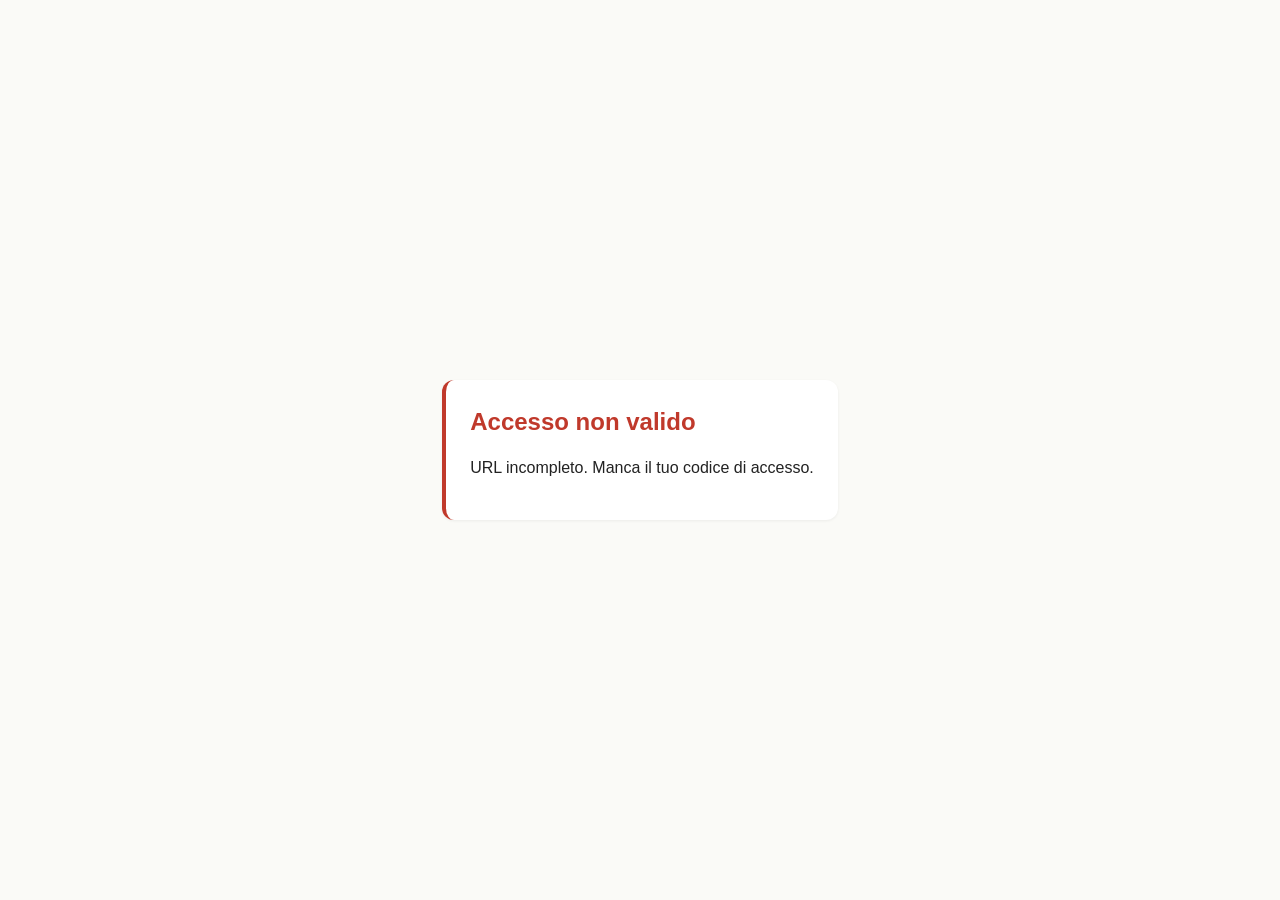
==== index.html @ d7923fe0 "Add files via upload" ====
<!DOCTYPE html>
<html lang="it">
<head>
<meta charset="UTF-8">
<meta name="viewport" content="width=device-width, initial-scale=1.0">
<title>Atlas Coaching</title>
<link rel="stylesheet" href="style.css">
</head>
<body>

<div id="loading" class="state-screen">
  <div class="spinner"></div>
  <p>Caricamento...</p>
</div>

<div id="error" class="state-screen hidden">
  <div class="card error-card">
    <h2>Accesso non valido</h2>
    <p id="errorMsg">Token mancante o non riconosciuto.</p>
  </div>
</div>

<div id="welcome" class="state-screen hidden">
  <div class="card welcome-card">
    <div class="brand">Coaching Enrico Lampis</div>
    <h1>Benvenuto, <span id="welcomeName">—</span></h1>
    <p class="lead">
      Il tuo percorso e' pronto. Quando clicchi <strong>Inizia</strong>, parte il conteggio dei 90 giorni
      e ricevi automaticamente ogni giorno la lezione, l'allenamento della settimana e il piano alimentare.
    </p>
    <p class="lead-sub">
      Non devi cercare nulla: tutto arriva qui, alla tua pagina.
    </p>
    <button id="btnStart" class="btn-primary">INIZIA IL MIO PERCORSO</button>
  </div>
</div>

<div id="dashboard" class="hidden">
  <header class="topbar">
    <div class="brand">Coaching Enrico Lampis</div>
    <div class="user-meta">
      <span id="userName">—</span>
      <span class="dot">&middot;</span>
      <span>Giorno <strong id="dayCount">—</strong></span>
      <span class="dot">&middot;</span>
      <span>Settimana <strong id="weekCount">—</strong></span>
    </div>
  </header>

  <main>
    <!-- LEZIONE OGGI -->
    <section class="hero">
      <div class="hero-badge">Lezione di oggi</div>
      <h2 id="lessonTitle">—</h2>
      <div id="lessonPlayer" class="video-frame hidden">
        <iframe id="lessonIframe" allowfullscreen allow="accelerometer; autoplay; clipboard-write; encrypted-media; gyroscope; picture-in-picture; web-share"></iframe>
      </div>
      <p id="lessonEmpty" class="muted hidden">La lezione di oggi non e' ancora disponibile.</p>
    </section>

    <!-- DELIVERY SETTIMANA -->
    <section class="grid">
      <div class="card delivery">
        <h3>Allenamento — settimana corrente</h3>
        <p id="allenTitle" class="card-sub">—</p>
        <a id="allenLink" class="btn-secondary hidden" target="_blank" rel="noopener">Apri PDF</a>
        <p id="allenEmpty" class="muted hidden">Materiale non disponibile.</p>
      </div>

      <div class="card delivery">
        <h3>Piano dieta — settimana corrente</h3>
        <p id="dietTitle" class="card-sub">—</p>
        <a id="dietLink" class="btn-secondary hidden" target="_blank" rel="noopener">Apri PDF</a>
        <p id="dietEmpty" class="muted hidden">Materiale non disponibile.</p>
      </div>

      <div class="card delivery">
        <h3>Lista spesa — settimana corrente</h3>
        <p id="spesaTitle" class="card-sub">—</p>
        <a id="spesaLink" class="btn-secondary hidden" target="_blank" rel="noopener">Apri PDF</a>
        <p id="spesaEmpty" class="muted hidden">Materiale non disponibile.</p>
      </div>

      <div class="card delivery">
        <h3>Libreria esercizi</h3>
        <p class="card-sub">Video di riferimento per ogni esercizio del programma.</p>
        <a href="libreria_esercizi.html" class="btn-secondary" target="_blank">Apri libreria</a>
      </div>
    </section>

    <!-- ARCHIVI -->
    <section class="archives">
      <h3>Le tue lezioni</h3>
      <ul id="lessonsList" class="list"></ul>
      <p id="lessonsListEmpty" class="muted hidden">Nessuna lezione precedente.</p>

      <h3>Allenamenti precedenti</h3>
      <ul id="allenList" class="list"></ul>

      <h3>Diete precedenti</h3>
      <ul id="dietList" class="list"></ul>

      <h3>Liste spesa precedenti</h3>
      <ul id="spesaList" class="list"></ul>
    </section>
  </main>

  <footer>
    Coaching Enrico Lampis &middot; <span id="footerStart">—</span>
  </footer>
</div>

<script src="app.js"></script>
</body>
</html>
---- style.css ----
:root {
  --navy: #1a2942;
  --bordeaux: #4a0f14;
  --gold: #c9a35e;
  --cream: #f8f3e9;
  --grey: #6b6b6b;
  --bg: #fafaf7;
  --shadow: 0 1px 3px rgba(0,0,0,0.06);
  --shadow-hover: 0 6px 18px rgba(0,0,0,0.1);
}
* { box-sizing: border-box; }
body {
  font-family: -apple-system, BlinkMacSystemFont, "Segoe UI", Roboto, sans-serif;
  margin: 0; background: var(--bg); color: #222; line-height: 1.5;
}
.hidden { display: none !important; }
.muted { color: var(--grey); font-size: 14px; }
.dot { color: #bbb; margin: 0 6px; }

/* STATE SCREENS (loading / welcome / error) */
.state-screen {
  min-height: 100vh; display: flex; align-items: center; justify-content: center;
  padding: 24px;
}
.spinner {
  width: 36px; height: 36px;
  border: 3px solid #eee; border-top-color: var(--navy);
  border-radius: 50%; animation: spin 0.8s linear infinite;
  margin: 0 auto 12px;
}
@keyframes spin { to { transform: rotate(360deg); } }

.card {
  background: white; border-radius: 12px; padding: 24px;
  box-shadow: var(--shadow); max-width: 520px;
}
.welcome-card {
  text-align: center;
  border-top: 4px solid var(--gold);
}
.welcome-card .brand {
  font-size: 12px; letter-spacing: 2px;
  color: var(--gold); text-transform: uppercase; margin-bottom: 10px;
}
.welcome-card h1 { margin: 6px 0 16px; color: var(--navy); }
.lead { color: #444; }
.lead-sub { color: var(--grey); font-size: 14px; margin: 12px 0 24px; }
.error-card { border-left: 4px solid #c0392b; }
.error-card h2 { margin: 0 0 8px; color: #c0392b; }

.btn-primary {
  background: var(--bordeaux); color: white; border: none;
  padding: 14px 28px; font-size: 15px; font-weight: 600; letter-spacing: 0.5px;
  border-radius: 8px; cursor: pointer; transition: all 0.15s;
}
.btn-primary:hover { background: var(--navy); transform: translateY(-1px); box-shadow: var(--shadow-hover); }

.btn-secondary {
  display: inline-block;
  background: var(--navy); color: white;
  padding: 10px 18px; border-radius: 6px;
  text-decoration: none; font-size: 14px; font-weight: 500;
  margin-top: 8px;
}
.btn-secondary:hover { background: var(--bordeaux); }

/* DASHBOARD */
.topbar {
  background: var(--navy); color: var(--cream);
  padding: 16px 24px;
  display: flex; align-items: center; justify-content: space-between;
  flex-wrap: wrap; gap: 10px;
}
.topbar .brand {
  font-size: 13px; letter-spacing: 1.5px; text-transform: uppercase;
  color: var(--gold);
}
.user-meta { font-size: 14px; color: #cfcfcf; }
.user-meta strong { color: white; }

main { max-width: 1100px; margin: 0 auto; padding: 24px 20px 60px; }

.hero {
  background: white; border-radius: 12px; padding: 24px;
  box-shadow: var(--shadow); margin-bottom: 24px;
  border-top: 4px solid var(--bordeaux);
}
.hero-badge {
  display: inline-block;
  background: var(--gold); color: white;
  padding: 4px 12px; border-radius: 4px;
  font-size: 11px; letter-spacing: 1.5px;
  text-transform: uppercase; font-weight: 600;
  margin-bottom: 10px;
}
.hero h2 { margin: 0 0 18px; color: var(--navy); font-size: 22px; }

.video-frame {
  position: relative; padding-bottom: 56.25%; height: 0;
  border-radius: 8px; overflow: hidden; background: #000;
}
.video-frame iframe {
  position: absolute; top: 0; left: 0;
  width: 100%; height: 100%; border: 0;
}

/* GRID DELIVERY */
.grid {
  display: grid; grid-template-columns: repeat(auto-fit, minmax(260px, 1fr));
  gap: 16px; margin-bottom: 32px;
}
.delivery {
  border-left: 3px solid var(--navy);
  display: flex; flex-direction: column;
  transition: all 0.15s;
}
.delivery:hover { transform: translateY(-2px); box-shadow: var(--shadow-hover); }
.delivery h3 { margin: 0 0 6px; color: var(--bordeaux); font-size: 16px; }
.card-sub { margin: 0 0 8px; color: #555; font-size: 14px; }

/* ARCHIVIES */
.archives { margin-top: 12px; }
.archives h3 {
  color: var(--navy); border-bottom: 1px solid #ddd; padding-bottom: 6px;
  margin-top: 24px; margin-bottom: 10px; font-size: 16px;
}
.list { list-style: none; padding: 0; margin: 0; }
.list li {
  background: white; padding: 10px 14px; border-radius: 6px;
  margin-bottom: 6px; box-shadow: var(--shadow);
  display: flex; justify-content: space-between; align-items: center;
  flex-wrap: wrap; gap: 8px;
}
.list li a { color: var(--navy); text-decoration: none; font-weight: 500; }
.list li a:hover { color: var(--bordeaux); text-decoration: underline; }
.list li .meta { font-size: 12px; color: var(--grey); }

footer {
  text-align: center; padding: 20px; color: var(--grey); font-size: 12px;
}
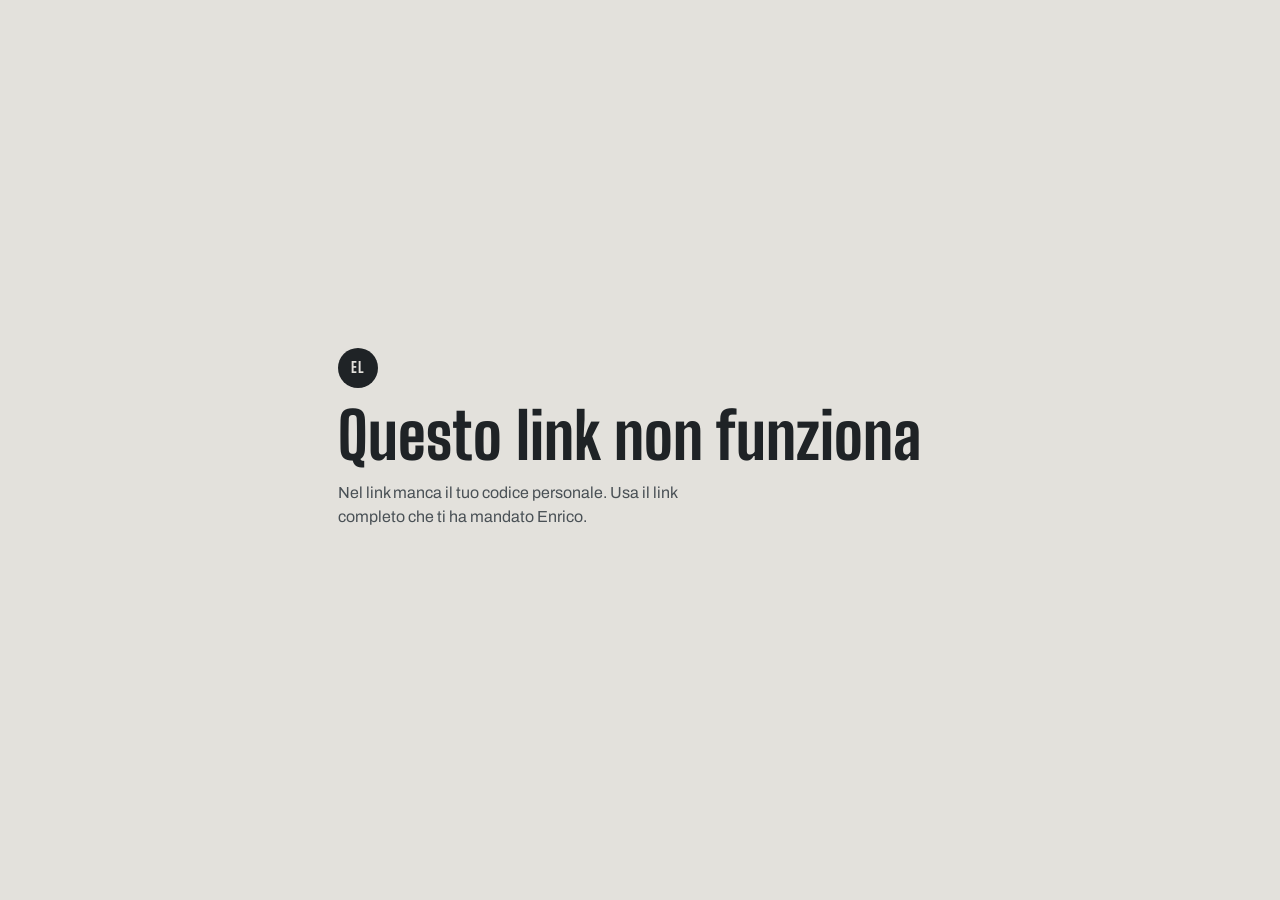
==== commit cf585f86: "Atlas Coaching v2: nuova interfaccia (settimana in primo piano, storico, font self-hosted, niente le" ====
--- a/index.html
+++ b/index.html
@@ -2,112 +2,89 @@
 <html lang="it">
 <head>
 <meta charset="UTF-8">
-<meta name="viewport" content="width=device-width, initial-scale=1.0">
-<title>Atlas Coaching</title>
+<meta name="viewport" content="width=device-width, initial-scale=1, viewport-fit=cover">
+<meta name="robots" content="noindex, nofollow">
+<meta name="referrer" content="no-referrer">
+<meta name="theme-color" content="#E3E1DC">
+<title>Il tuo percorso | Coaching Enrico Lampis</title>
+<link rel="icon" href="data:image/svg+xml,%3Csvg xmlns='http://www.w3.org/2000/svg' viewBox='0 0 32 32'%3E%3Ccircle cx='16' cy='16' r='15' fill='%231F2326'/%3E%3Ccircle cx='16' cy='16' r='5' fill='%23E3E1DC'/%3E%3C/svg%3E">
+<link rel="stylesheet" href="assets/fonts.css">
 <link rel="stylesheet" href="style.css">
 </head>
 <body>
 
-<div id="loading" class="state-screen">
-  <div class="spinner"></div>
-  <p>Caricamento...</p>
+<!-- caricamento: la forma della pagina, gia al suo posto -->
+<div id="loading" class="wrap" aria-busy="true" aria-label="Caricamento">
+  <div class="sk sk-title"></div>
+  <div class="sk sk-line"></div>
+  <div class="sk sk-card"></div>
+  <div class="sk sk-card"></div>
+  <div class="sk sk-card"></div>
 </div>
 
-<div id="error" class="state-screen hidden">
-  <div class="card error-card">
-    <h2>Accesso non valido</h2>
-    <p id="errorMsg">Token mancante o non riconosciuto.</p>
-  </div>
+<div id="error" class="wrap state hidden" role="alert">
+  <p class="mono-mark" aria-hidden="true">EL</p>
+  <h1 class="state-title">Questo link non funziona</h1>
+  <p id="errorMsg" class="state-text">Controlla di averlo copiato intero. Se il problema resta, scrivi a Enrico.</p>
 </div>
 
-<div id="welcome" class="state-screen hidden">
-  <div class="card welcome-card">
-    <div class="brand">Coaching Enrico Lampis</div>
-    <h1>Benvenuto, <span id="welcomeName">—</span></h1>
-    <p class="lead">
-      Il tuo percorso e' pronto. Quando clicchi <strong>Inizia</strong>, parte il conteggio dei 90 giorni
-      e ricevi automaticamente ogni giorno la lezione, l'allenamento della settimana e il piano alimentare.
-    </p>
-    <p class="lead-sub">
-      Non devi cercare nulla: tutto arriva qui, alla tua pagina.
-    </p>
-    <button id="btnStart" class="btn-primary">INIZIA IL MIO PERCORSO</button>
-  </div>
+<div id="welcome" class="wrap state hidden">
+  <p class="mono-mark" aria-hidden="true">EL</p>
+  <h1 class="state-title">Ciao <span id="welcomeName"></span></h1>
+  <p class="state-text">Il tuo percorso è pronto. Quando premi il pulsante parte il conteggio delle settimane, e da quel momento qui trovi sempre la scheda, la dieta e la lista della spesa aggiornate.</p>
+  <button id="btnStart" class="btn btn-start" type="button">Inizia il percorso</button>
+  <p id="startErr" class="state-text small" aria-live="polite"></p>
 </div>
 
 <div id="dashboard" class="hidden">
-  <header class="topbar">
-    <div class="brand">Coaching Enrico Lampis</div>
-    <div class="user-meta">
-      <span id="userName">—</span>
-      <span class="dot">&middot;</span>
-      <span>Giorno <strong id="dayCount">—</strong></span>
-      <span class="dot">&middot;</span>
-      <span>Settimana <strong id="weekCount">—</strong></span>
-    </div>
-  </header>
+  <main class="wrap">
+    <header class="hello">
+      <p class="mono-mark" aria-hidden="true">EL</p>
+      <h1 class="hello-name">Ciao <span id="userName"></span></h1>
+      <p id="helloSub" class="hello-sub"></p>
+    </header>
 
-  <main>
-    <!-- LEZIONE OGGI -->
-    <section class="hero">
-      <div class="hero-badge">Lezione di oggi</div>
-      <h2 id="lessonTitle">—</h2>
-      <div id="lessonPlayer" class="video-frame hidden">
-        <iframe id="lessonIframe" allowfullscreen allow="accelerometer; autoplay; clipboard-write; encrypted-media; gyroscope; picture-in-picture; web-share"></iframe>
-      </div>
-      <p id="lessonEmpty" class="muted hidden">La lezione di oggi non e' ancora disponibile.</p>
-    </section>
-
-    <!-- DELIVERY SETTIMANA -->
-    <section class="grid">
-      <div class="card delivery">
-        <h3>Allenamento — settimana corrente</h3>
-        <p id="allenTitle" class="card-sub">—</p>
-        <a id="allenLink" class="btn-secondary hidden" target="_blank" rel="noopener">Apri PDF</a>
-        <p id="allenEmpty" class="muted hidden">Materiale non disponibile.</p>
-      </div>
-
-      <div class="card delivery">
-        <h3>Piano dieta — settimana corrente</h3>
-        <p id="dietTitle" class="card-sub">—</p>
-        <a id="dietLink" class="btn-secondary hidden" target="_blank" rel="noopener">Apri PDF</a>
-        <p id="dietEmpty" class="muted hidden">Materiale non disponibile.</p>
-      </div>
-
-      <div class="card delivery">
-        <h3>Lista spesa — settimana corrente</h3>
-        <p id="spesaTitle" class="card-sub">—</p>
-        <a id="spesaLink" class="btn-secondary hidden" target="_blank" rel="noopener">Apri PDF</a>
-        <p id="spesaEmpty" class="muted hidden">Materiale non disponibile.</p>
-      </div>
-
-      <div class="card delivery">
-        <h3>Libreria esercizi</h3>
-        <p class="card-sub">Video di riferimento per ogni esercizio del programma.</p>
-        <a href="libreria_esercizi.html" class="btn-secondary" target="_blank">Apri libreria</a>
+    <section aria-labelledby="h-settimana">
+      <h2 id="h-settimana" class="sr">Questa settimana</h2>
+      <div class="cards">
+        <article class="mat" data-kind="allen">
+          <p class="mat-kind">Allenamento</p>
+          <h3 class="mat-title" id="allenTitle"></h3>
+          <p class="mat-meta" id="allenMeta"></p>
+          <a class="btn mat-btn" id="allenLink" target="_blank" rel="noopener noreferrer">Apri la scheda</a>
+        </article>
+        <article class="mat" data-kind="dieta">
+          <p class="mat-kind">Dieta</p>
+          <h3 class="mat-title" id="dietaTitle"></h3>
+          <p class="mat-meta" id="dietaMeta"></p>
+          <a class="btn mat-btn" id="dietaLink" target="_blank" rel="noopener noreferrer">Apri la dieta</a>
+        </article>
+        <article class="mat" data-kind="spesa">
+          <p class="mat-kind">Lista della spesa</p>
+          <h3 class="mat-title" id="spesaTitle"></h3>
+          <p class="mat-meta" id="spesaMeta"></p>
+          <a class="btn mat-btn" id="spesaLink" target="_blank" rel="noopener noreferrer">Apri la lista</a>
+        </article>
       </div>
     </section>
+    <details class="history">
+      <summary>Tutto lo storico</summary>
+      <div id="historyBody"></div>
+    </details>
 
-    <!-- ARCHIVI -->
-    <section class="archives">
-      <h3>Le tue lezioni</h3>
-      <ul id="lessonsList" class="list"></ul>
-      <p id="lessonsListEmpty" class="muted hidden">Nessuna lezione precedente.</p>
-
-      <h3>Allenamenti precedenti</h3>
-      <ul id="allenList" class="list"></ul>
-
-      <h3>Diete precedenti</h3>
-      <ul id="dietList" class="list"></ul>
-
-      <h3>Liste spesa precedenti</h3>
-      <ul id="spesaList" class="list"></ul>
+    <section class="tools" aria-label="Strumenti">
+      <a class="tool" href="libreria_esercizi.html" target="_blank" rel="noopener">
+        <span class="tool-name">Libreria esercizi</span>
+        <span class="tool-desc">Il video di ogni esercizio della scheda</span>
+      </a>
+      <a class="tool" href="https://drive.google.com/file/d/1RCoh3eqvSAmID-WyIT-YE83W23EvqSZf/view?usp=sharing" target="_blank" rel="noopener noreferrer">
+        <span class="tool-name">Journal</span>
+        <span class="tool-desc">Dieci minuti al giorno, mattina e sera</span>
+      </a>
     </section>
   </main>
 
-  <footer>
-    Coaching Enrico Lampis &middot; <span id="footerStart">—</span>
-  </footer>
+  <footer class="foot wrap">Coaching Enrico Lampis</footer>
 </div>
 
 <script src="app.js"></script>
--- a/assets/fonts.css
+++ b/assets/fonts.css
@@ -0,0 +1,116 @@
+/* latin-ext */
+@font-face {
+  font-family: 'Archivo';
+  font-style: normal;
+  font-weight: 400;
+  font-stretch: 100%;
+  font-display: swap;
+  src: url(fonts/archivo-normal-latin-ext.woff2) format('woff2');
+  unicode-range: U+0100-02BA, U+02BD-02C5, U+02C7-02CC, U+02CE-02D7, U+02DD-02FF, U+0304, U+0308, U+0329, U+1D00-1DBF, U+1E00-1E9F, U+1EF2-1EFF, U+2020, U+20A0-20AB, U+20AD-20C4, U+2113, U+2C60-2C7F, U+A720-A7FF;
+}
+/* latin */
+@font-face {
+  font-family: 'Archivo';
+  font-style: normal;
+  font-weight: 400;
+  font-stretch: 100%;
+  font-display: swap;
+  src: url(fonts/archivo-normal-latin.woff2) format('woff2');
+  unicode-range: U+0000-00FF, U+0131, U+0152-0153, U+02BB-02BC, U+02C6, U+02DA, U+02DC, U+0304, U+0308, U+0329, U+2000-206F, U+20AC, U+2122, U+2191, U+2193, U+2212, U+2215, U+FEFF, U+FFFD;
+}
+/* latin-ext */
+@font-face {
+  font-family: 'Archivo';
+  font-style: normal;
+  font-weight: 500;
+  font-stretch: 100%;
+  font-display: swap;
+  src: url(fonts/archivo-normal-latin-ext.woff2) format('woff2');
+  unicode-range: U+0100-02BA, U+02BD-02C5, U+02C7-02CC, U+02CE-02D7, U+02DD-02FF, U+0304, U+0308, U+0329, U+1D00-1DBF, U+1E00-1E9F, U+1EF2-1EFF, U+2020, U+20A0-20AB, U+20AD-20C4, U+2113, U+2C60-2C7F, U+A720-A7FF;
+}
+/* latin */
+@font-face {
+  font-family: 'Archivo';
+  font-style: normal;
+  font-weight: 500;
+  font-stretch: 100%;
+  font-display: swap;
+  src: url(fonts/archivo-normal-latin.woff2) format('woff2');
+  unicode-range: U+0000-00FF, U+0131, U+0152-0153, U+02BB-02BC, U+02C6, U+02DA, U+02DC, U+0304, U+0308, U+0329, U+2000-206F, U+20AC, U+2122, U+2191, U+2193, U+2212, U+2215, U+FEFF, U+FFFD;
+}
+/* latin-ext */
+@font-face {
+  font-family: 'Archivo';
+  font-style: normal;
+  font-weight: 600;
+  font-stretch: 100%;
+  font-display: swap;
+  src: url(fonts/archivo-normal-latin-ext.woff2) format('woff2');
+  unicode-range: U+0100-02BA, U+02BD-02C5, U+02C7-02CC, U+02CE-02D7, U+02DD-02FF, U+0304, U+0308, U+0329, U+1D00-1DBF, U+1E00-1E9F, U+1EF2-1EFF, U+2020, U+20A0-20AB, U+20AD-20C4, U+2113, U+2C60-2C7F, U+A720-A7FF;
+}
+/* latin */
+@font-face {
+  font-family: 'Archivo';
+  font-style: normal;
+  font-weight: 600;
+  font-stretch: 100%;
+  font-display: swap;
+  src: url(fonts/archivo-normal-latin.woff2) format('woff2');
+  unicode-range: U+0000-00FF, U+0131, U+0152-0153, U+02BB-02BC, U+02C6, U+02DA, U+02DC, U+0304, U+0308, U+0329, U+2000-206F, U+20AC, U+2122, U+2191, U+2193, U+2212, U+2215, U+FEFF, U+FFFD;
+}
+/* latin-ext */
+@font-face {
+  font-family: 'Archivo';
+  font-style: normal;
+  font-weight: 700;
+  font-stretch: 100%;
+  font-display: swap;
+  src: url(fonts/archivo-normal-latin-ext.woff2) format('woff2');
+  unicode-range: U+0100-02BA, U+02BD-02C5, U+02C7-02CC, U+02CE-02D7, U+02DD-02FF, U+0304, U+0308, U+0329, U+1D00-1DBF, U+1E00-1E9F, U+1EF2-1EFF, U+2020, U+20A0-20AB, U+20AD-20C4, U+2113, U+2C60-2C7F, U+A720-A7FF;
+}
+/* latin */
+@font-face {
+  font-family: 'Archivo';
+  font-style: normal;
+  font-weight: 700;
+  font-stretch: 100%;
+  font-display: swap;
+  src: url(fonts/archivo-normal-latin.woff2) format('woff2');
+  unicode-range: U+0000-00FF, U+0131, U+0152-0153, U+02BB-02BC, U+02C6, U+02DA, U+02DC, U+0304, U+0308, U+0329, U+2000-206F, U+20AC, U+2122, U+2191, U+2193, U+2212, U+2215, U+FEFF, U+FFFD;
+}
+/* latin-ext */
+@font-face {
+  font-family: 'Big Shoulders Display';
+  font-style: normal;
+  font-weight: 600;
+  font-display: swap;
+  src: url(fonts/big-shoulders-display-normal-latin-ext.woff2) format('woff2');
+  unicode-range: U+0100-02BA, U+02BD-02C5, U+02C7-02CC, U+02CE-02D7, U+02DD-02FF, U+0304, U+0308, U+0329, U+1D00-1DBF, U+1E00-1E9F, U+1EF2-1EFF, U+2020, U+20A0-20AB, U+20AD-20C4, U+2113, U+2C60-2C7F, U+A720-A7FF;
+}
+/* latin */
+@font-face {
+  font-family: 'Big Shoulders Display';
+  font-style: normal;
+  font-weight: 600;
+  font-display: swap;
+  src: url(fonts/big-shoulders-display-normal-latin.woff2) format('woff2');
+  unicode-range: U+0000-00FF, U+0131, U+0152-0153, U+02BB-02BC, U+02C6, U+02DA, U+02DC, U+0304, U+0308, U+0329, U+2000-206F, U+20AC, U+2122, U+2191, U+2193, U+2212, U+2215, U+FEFF, U+FFFD;
+}
+/* latin-ext */
+@font-face {
+  font-family: 'Big Shoulders Display';
+  font-style: normal;
+  font-weight: 800;
+  font-display: swap;
+  src: url(fonts/big-shoulders-display-normal-latin-ext.woff2) format('woff2');
+  unicode-range: U+0100-02BA, U+02BD-02C5, U+02C7-02CC, U+02CE-02D7, U+02DD-02FF, U+0304, U+0308, U+0329, U+1D00-1DBF, U+1E00-1E9F, U+1EF2-1EFF, U+2020, U+20A0-20AB, U+20AD-20C4, U+2113, U+2C60-2C7F, U+A720-A7FF;
+}
+/* latin */
+@font-face {
+  font-family: 'Big Shoulders Display';
+  font-style: normal;
+  font-weight: 800;
+  font-display: swap;
+  src: url(fonts/big-shoulders-display-normal-latin.woff2) format('woff2');
+  unicode-range: U+0000-00FF, U+0131, U+0152-0153, U+02BB-02BC, U+02C6, U+02DA, U+02DC, U+0304, U+0308, U+0329, U+2000-206F, U+20AC, U+2122, U+2191, U+2193, U+2212, U+2215, U+FEFF, U+FFFD;
+}
--- a/style.css
+++ b/style.css
@@ -1,140 +1,128 @@
+/* Atlas Coaching v2 - colori dei dischi olimpici come codice: blu scheda, verde dieta, giallo spesa, rosso "nuovo". */
 :root {
-  --navy: #1a2942;
-  --bordeaux: #4a0f14;
-  --gold: #c9a35e;
-  --cream: #f8f3e9;
-  --grey: #6b6b6b;
-  --bg: #fafaf7;
-  --shadow: 0 1px 3px rgba(0,0,0,0.06);
-  --shadow-hover: 0 6px 18px rgba(0,0,0,0.1);
+  --cemento: #E3E1DC;      /* fondo */
+  --cemento-2: #EFEDE9;    /* superfici */
+  --linea: #C9C5BD;
+  --ferro: #1F2326;        /* testo e contrasto */
+  --ferro-2: #4A5156;      /* testo secondario */
+  --blu: #2457A6;
+  --verde: #2D7A4C;
+  --giallo: #D9A21F;
+  --rosso: #C8372D;
+  --display: "Big Shoulders Display", "Arial Narrow", sans-serif;
+  --text: "Archivo", system-ui, sans-serif;
 }
 * { box-sizing: border-box; }
+html { -webkit-text-size-adjust: 100%; }
 body {
-  font-family: -apple-system, BlinkMacSystemFont, "Segoe UI", Roboto, sans-serif;
-  margin: 0; background: var(--bg); color: #222; line-height: 1.5;
+  margin: 0; background: var(--cemento); color: var(--ferro);
+  font: 400 16px/1.55 var(--text);
+  -webkit-font-smoothing: antialiased;
 }
 .hidden { display: none !important; }
-.muted { color: var(--grey); font-size: 14px; }
-.dot { color: #bbb; margin: 0 6px; }
+.sr { position: absolute; width: 1px; height: 1px; overflow: hidden; clip: rect(0 0 0 0); white-space: nowrap; }
+.wrap { max-width: 560px; margin: 0 auto; padding: 0 18px; }
+a { color: inherit; }
+:focus-visible { outline: 3px solid var(--blu); outline-offset: 3px; border-radius: 4px; }
 
-/* STATE SCREENS (loading / welcome / error) */
-.state-screen {
-  min-height: 100vh; display: flex; align-items: center; justify-content: center;
-  padding: 24px;
+/* ---------- testata ---------- */
+.mono-mark {
+  font: 800 15px/1 var(--display); letter-spacing: .04em;
+  width: 40px; height: 40px; border-radius: 50%;
+  display: grid; place-items: center; margin: 0;
+  background: var(--ferro); color: var(--cemento);
 }
-.spinner {
-  width: 36px; height: 36px;
-  border: 3px solid #eee; border-top-color: var(--navy);
-  border-radius: 50%; animation: spin 0.8s linear infinite;
-  margin: 0 auto 12px;
+.hello { padding: 26px 0 18px; }
+.hello-name {
+  font: 800 clamp(52px, 15vw, 76px)/.92 var(--display);
+  margin: 18px 0 10px; letter-spacing: -.005em;
 }
-@keyframes spin { to { transform: rotate(360deg); } }
+.hello-sub { margin: 0; color: var(--ferro-2); max-width: 36ch; }
 
-.card {
-  background: white; border-radius: 12px; padding: 24px;
-  box-shadow: var(--shadow); max-width: 520px;
+/* ---------- materiali della settimana ---------- */
+.cards { display: grid; gap: 12px; }
+.mat {
+  --c: var(--blu);
+  position: relative; background: var(--cemento-2);
+  border-radius: 6px 18px 18px 6px; padding: 18px 18px 18px 26px;
+  border-left: 10px solid var(--c);
 }
-.welcome-card {
-  text-align: center;
-  border-top: 4px solid var(--gold);
+.mat[data-kind="dieta"] { --c: var(--verde); }
+.mat[data-kind="spesa"] { --c: var(--giallo); }
+.mat-kind { margin: 0; font-weight: 600; font-size: 14px; color: var(--c); }
+.mat[data-kind="spesa"] .mat-kind { color: #8F6A10; }
+.mat-title { font: 700 30px/1.02 var(--display); margin: 4px 0 6px; max-width: 18ch; }
+.mat-meta { margin: 0 0 14px; font-size: 14px; color: var(--ferro-2); }
+.mat-meta:empty { display: none; }
+.mat-title { margin-bottom: 14px; }
+.mat.is-empty .mat-title { color: var(--ferro-2); font-size: 24px; }
+
+.btn {
+  display: inline-flex; align-items: center; justify-content: center;
+  min-height: 52px; padding: 0 22px; border: 0; border-radius: 12px; cursor: pointer;
+  font: 600 16px/1 var(--text); text-decoration: none;
 }
-.welcome-card .brand {
-  font-size: 12px; letter-spacing: 2px;
-  color: var(--gold); text-transform: uppercase; margin-bottom: 10px;
+.mat-btn { width: 100%; background: var(--c); color: #fff; }
+.mat[data-kind="spesa"] .mat-btn { color: var(--ferro); }
+.mat-btn:active { transform: translateY(1px); }
+@media (hover: hover) { .mat-btn:hover { filter: brightness(1.08); } }
+
+/* ---------- pallini colore (storico) ---------- */
+.dot { width: 10px; height: 10px; border-radius: 50%; display: inline-block; background: var(--blu); }
+.dot[data-kind="dieta"] { background: var(--verde); }
+.dot[data-kind="spesa"] { background: var(--giallo); }
+
+
+/* ---------- storico ---------- */
+.history { margin-top: 30px; border-top: 2px solid var(--ferro); }
+.history summary {
+  cursor: pointer; list-style: none; padding: 16px 0; font: 800 22px/1 var(--display);
+  display: flex; justify-content: space-between; align-items: center;
 }
-.welcome-card h1 { margin: 6px 0 16px; color: var(--navy); }
-.lead { color: #444; }
-.lead-sub { color: var(--grey); font-size: 14px; margin: 12px 0 24px; }
-.error-card { border-left: 4px solid #c0392b; }
-.error-card h2 { margin: 0 0 8px; color: #c0392b; }
+.history summary::-webkit-details-marker { display: none; }
+.history summary::after { content: "+"; font-size: 28px; }
+.history[open] summary::after { content: "\2212"; }
+.hist-group { margin-bottom: 18px; }
+.hist-group h3 { font-size: 14px; font-weight: 600; margin: 0 0 2px; display: flex; align-items: center; gap: 7px; }
 
-.btn-primary {
-  background: var(--bordeaux); color: white; border: none;
-  padding: 14px 28px; font-size: 15px; font-weight: 600; letter-spacing: 0.5px;
-  border-radius: 8px; cursor: pointer; transition: all 0.15s;
+/* ---------- strumenti ---------- */
+.tools { margin: 26px 0 0; display: grid; gap: 10px; }
+@media (min-width: 520px) { .tools { grid-template-columns: 1fr 1fr; } }
+.tool {
+  display: block; text-decoration: none; padding: 16px 18px; border-radius: 14px;
+  border: 2px solid var(--ferro);
 }
-.btn-primary:hover { background: var(--navy); transform: translateY(-1px); box-shadow: var(--shadow-hover); }
+.tool-name { display: block; font: 800 22px/1.05 var(--display); }
+.tool-desc { display: block; font-size: 14px; color: var(--ferro-2); margin-top: 3px; }
+@media (hover: hover) { .tool:hover { background: var(--ferro); color: var(--cemento); } .tool:hover .tool-desc { color: var(--linea); } }
 
-.btn-secondary {
-  display: inline-block;
-  background: var(--navy); color: white;
-  padding: 10px 18px; border-radius: 6px;
-  text-decoration: none; font-size: 14px; font-weight: 500;
-  margin-top: 8px;
+.foot { padding: 34px 18px 40px; font-size: 13px; color: var(--ferro-2); }
+
+/* ---------- stati ---------- */
+.state { min-height: 100svh; display: flex; flex-direction: column; justify-content: center; padding-top: 40px; padding-bottom: 40px; }
+.state-title { font: 800 clamp(44px, 13vw, 64px)/.95 var(--display); margin: 18px 0 14px; }
+.state-text { margin: 0 0 22px; color: var(--ferro-2); max-width: 40ch; }
+.state-text.small { font-size: 14px; margin-top: 12px; color: var(--rosso); }
+.btn-start { background: var(--ferro); color: var(--cemento); width: 100%; max-width: 360px; font-size: 17px; }
+.btn-start:disabled { opacity: .6; cursor: wait; }
+
+/* scheletro di caricamento */
+#loading { padding-top: 26px; }
+.sk { background: linear-gradient(90deg, #D7D4CE 0%, #E9E7E2 50%, #D7D4CE 100%); background-size: 200% 100%; border-radius: 10px; animation: sk 1.2s linear infinite; }
+.sk-title { height: 70px; width: 70%; margin: 58px 0 12px; }
+.sk-line { height: 18px; width: 55%; margin-bottom: 22px; }
+.sk-card { height: 150px; margin-bottom: 12px; }
+@keyframes sk { to { background-position: -200% 0; } }
+
+/* un solo momento animato: le schede della settimana entrano in fila al primo caricamento */
+.cards.enter .mat { animation: in .45s cubic-bezier(.2,.8,.2,1) both; }
+.cards.enter .mat:nth-child(2) { animation-delay: .07s; }
+.cards.enter .mat:nth-child(3) { animation-delay: .14s; }
+@keyframes in { from { opacity: 0; transform: translateY(10px); } }
+
+@media (prefers-reduced-motion: reduce) {
+  .sk, .cards.enter .mat { animation: none; }
 }
-.btn-secondary:hover { background: var(--bordeaux); }
-
-/* DASHBOARD */
-.topbar {
-  background: var(--navy); color: var(--cream);
-  padding: 16px 24px;
-  display: flex; align-items: center; justify-content: space-between;
-  flex-wrap: wrap; gap: 10px;
+@media (min-width: 900px) {
+  .wrap { max-width: 640px; }
 }
-.topbar .brand {
-  font-size: 13px; letter-spacing: 1.5px; text-transform: uppercase;
-  color: var(--gold);
-}
-.user-meta { font-size: 14px; color: #cfcfcf; }
-.user-meta strong { color: white; }
-
-main { max-width: 1100px; margin: 0 auto; padding: 24px 20px 60px; }
-
-.hero {
-  background: white; border-radius: 12px; padding: 24px;
-  box-shadow: var(--shadow); margin-bottom: 24px;
-  border-top: 4px solid var(--bordeaux);
-}
-.hero-badge {
-  display: inline-block;
-  background: var(--gold); color: white;
-  padding: 4px 12px; border-radius: 4px;
-  font-size: 11px; letter-spacing: 1.5px;
-  text-transform: uppercase; font-weight: 600;
-  margin-bottom: 10px;
-}
-.hero h2 { margin: 0 0 18px; color: var(--navy); font-size: 22px; }
-
-.video-frame {
-  position: relative; padding-bottom: 56.25%; height: 0;
-  border-radius: 8px; overflow: hidden; background: #000;
-}
-.video-frame iframe {
-  position: absolute; top: 0; left: 0;
-  width: 100%; height: 100%; border: 0;
-}
-
-/* GRID DELIVERY */
-.grid {
-  display: grid; grid-template-columns: repeat(auto-fit, minmax(260px, 1fr));
-  gap: 16px; margin-bottom: 32px;
-}
-.delivery {
-  border-left: 3px solid var(--navy);
-  display: flex; flex-direction: column;
-  transition: all 0.15s;
-}
-.delivery:hover { transform: translateY(-2px); box-shadow: var(--shadow-hover); }
-.delivery h3 { margin: 0 0 6px; color: var(--bordeaux); font-size: 16px; }
-.card-sub { margin: 0 0 8px; color: #555; font-size: 14px; }
-
-/* ARCHIVIES */
-.archives { margin-top: 12px; }
-.archives h3 {
-  color: var(--navy); border-bottom: 1px solid #ddd; padding-bottom: 6px;
-  margin-top: 24px; margin-bottom: 10px; font-size: 16px;
-}
-.list { list-style: none; padding: 0; margin: 0; }
-.list li {
-  background: white; padding: 10px 14px; border-radius: 6px;
-  margin-bottom: 6px; box-shadow: var(--shadow);
-  display: flex; justify-content: space-between; align-items: center;
-  flex-wrap: wrap; gap: 8px;
-}
-.list li a { color: var(--navy); text-decoration: none; font-weight: 500; }
-.list li a:hover { color: var(--bordeaux); text-decoration: underline; }
-.list li .meta { font-size: 12px; color: var(--grey); }
-
-footer {
-  text-align: center; padding: 20px; color: var(--grey); font-size: 12px;
-}
